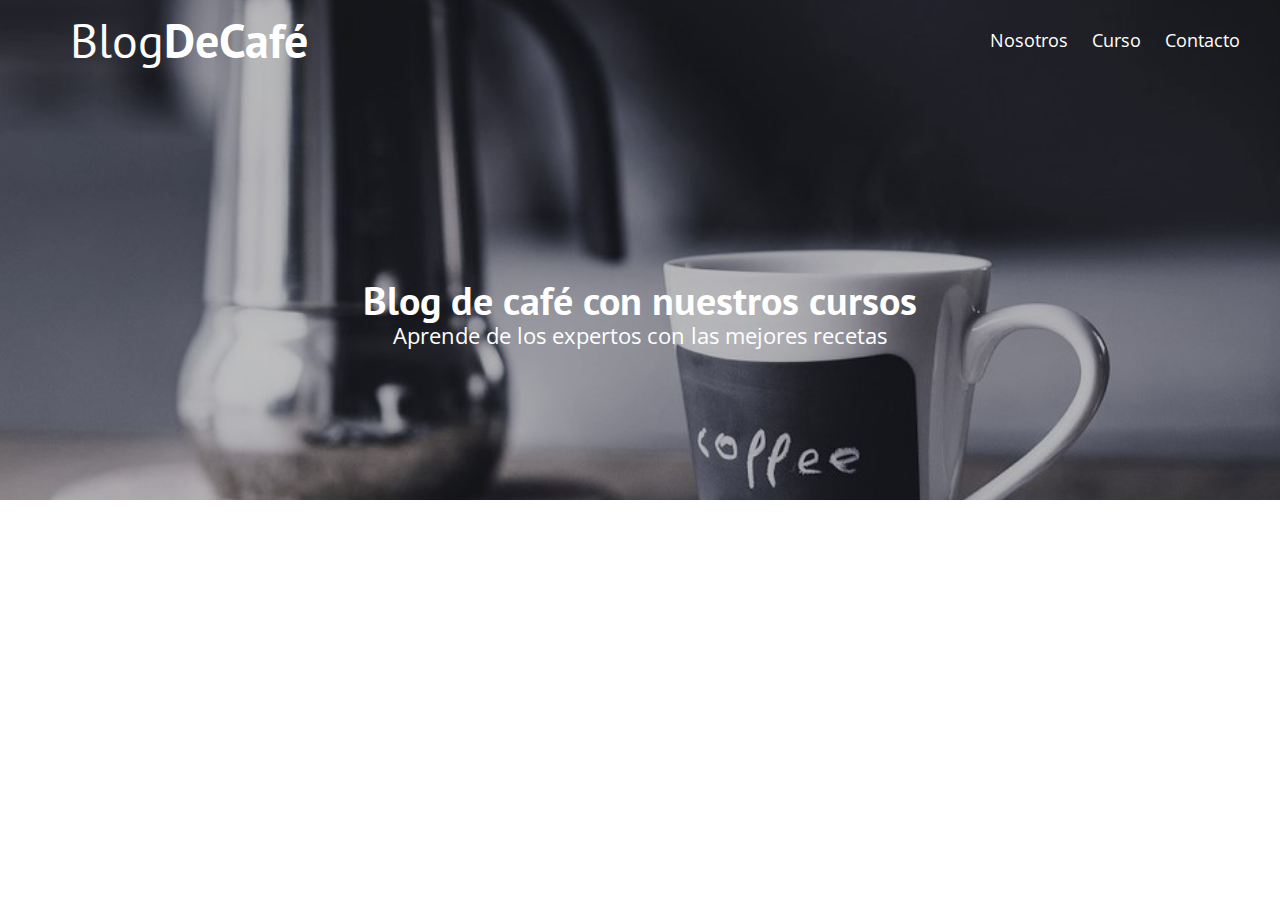
==== index.html @ 4f87769f "header" ====
<!DOCTYPE html>
<html lang="en">
<head>
    <meta charset="UTF-8">
    <meta name="viewport" content="width=device-width, initial-scale=1.0">
    <meta http-equiv="X-UA-Compatible" content="ie=edge">
    <title>BlogCoffe</title>

    <link rel="stylesheet" href="css/normalize.css">
    <link href="https://fonts.googleapis.com/css?family=Open+Sans|PT+Sans:400,700&display=swap" rel="stylesheet">
    <link rel="stylesheet" href="css/style.css">
</head>
<body>
    <header class="site-header">
        <div class="contenedor">
            <div class="barra">
                    <a href="/">
                        <h1 class="no-margin">Blog<span>DeCafé</span></h1>
                    </a>
                    <nav class="navegacion">
                        <a href="#">Nosotros</a>
                        <a href="#">Curso</a>
                        <a href="#">Contacto</a>
                    </nav>
            </div><!--barra-->
            <div class="texto-header">
                <h2 class="no-margin">Blog de café con nuestros cursos </h2>
                <p class="no-margin">Aprende de los expertos con las mejores recetas</p>
            </div>
        </div><!--contenedor-->

    </header>
</body>
</html>
---- css/style.css ----
/* apply a natural box layout model to all elements, but allowing components to change */
html {
    box-sizing: border-box;
    font-size: 62.5%;
    /* 1 rem= 10px */
}
*, *:before, *:after {
    box-sizing: inherit;
}
body{
    font-family: 'Open Sans', sans-serif;
    font-size: 1.6rem;
    line-height: 2rem;
}
/* globales */
.contenedor{
    max-width: 120rem;
    margin: 0 auto;

}
h1,h2,h3,h4,h5{
    font-family: 'PT Sans', sans-serif;
}
h1{
    font-size: 4.8rem;
}
h2{
    font-size: 4rem;
}
h3{
    font-size: 3.2rem;
}
h4{
    font-size: 2.8rem;
}
img{
    max-width: 100%;
}
/* ultilidades */
.centrar-texto{
    text-align: center;
}
.w-100{
    width: 100%;
}
.no-margin{
    margin: 0 !important;
}


/* header */
@media(min-width:768px){
    .barra{
        display: flex;
        justify-content: space-between;
        align-items: center;
    }
}

.site-header{
    background-image: url(../img/d1.jpg);
    background-repeat: no-repeat;
    background-position: center;
    background-size: cover;
    height: 50rem;
}
.site-header a{
    color: white;
    text-decoration: none;
    

}
.site-header h1{
    text-align: center;
    font-weight: 400;
    padding: 3rem;
}
.site-header h1 span{
    text-align: center;
    font-weight: 700;
}



/* navegacion */
.navegacion a{
    text-align: center;
    display: block;
    font-size: 1.8rem;

}
@media (min-width: 768px) {
    .navegacion a{
        display: inline;
        margin-right: 2rem;
    }
    .navegacion a:last-of-type{
        margin: 0;
    }
}
/* header */
.texto-header{
    color: white;
    text-align: center;
    margin-top: 5rem;
    line-height: 4rem;
}
@media (min-width: 768px) {
    .texto-header{
        margin-top: 20rem;
    }
}
.texto-header p{
    font-size: 2.2rem;
    line-height: 3rem;
}
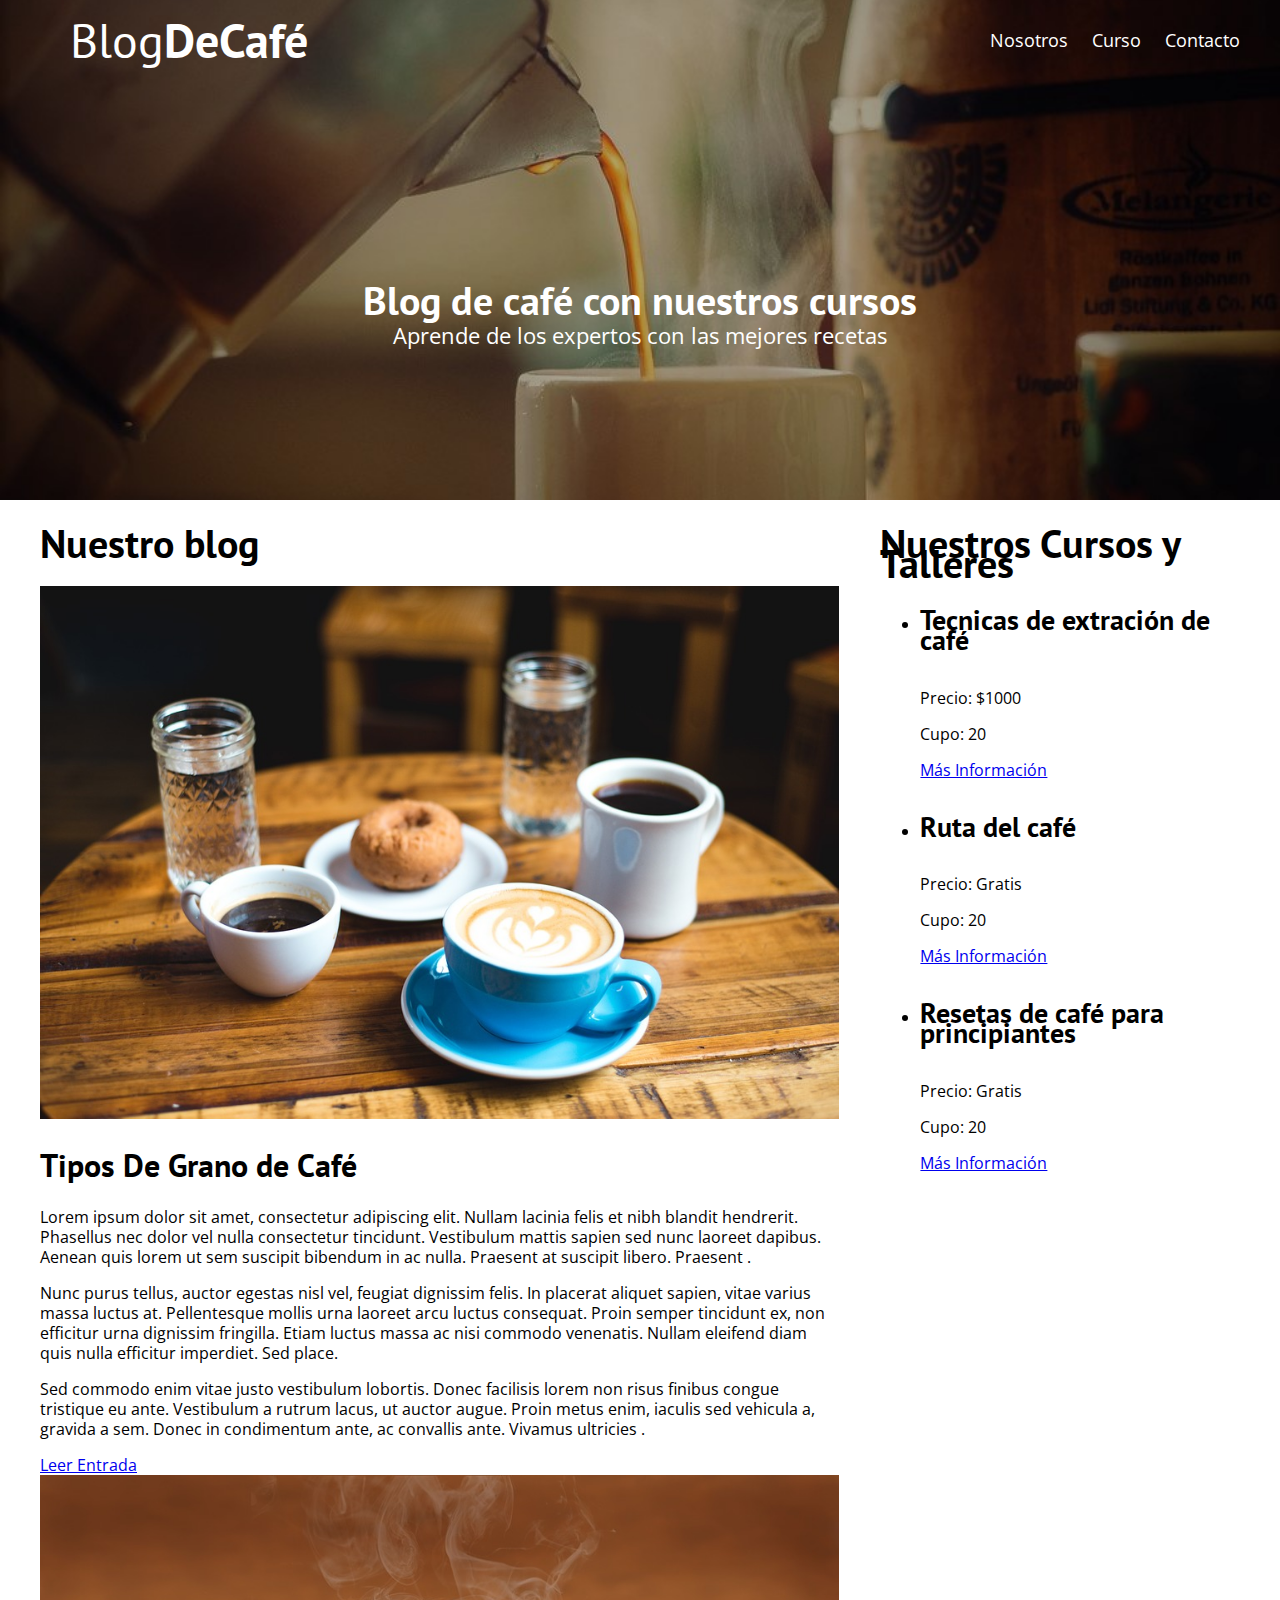
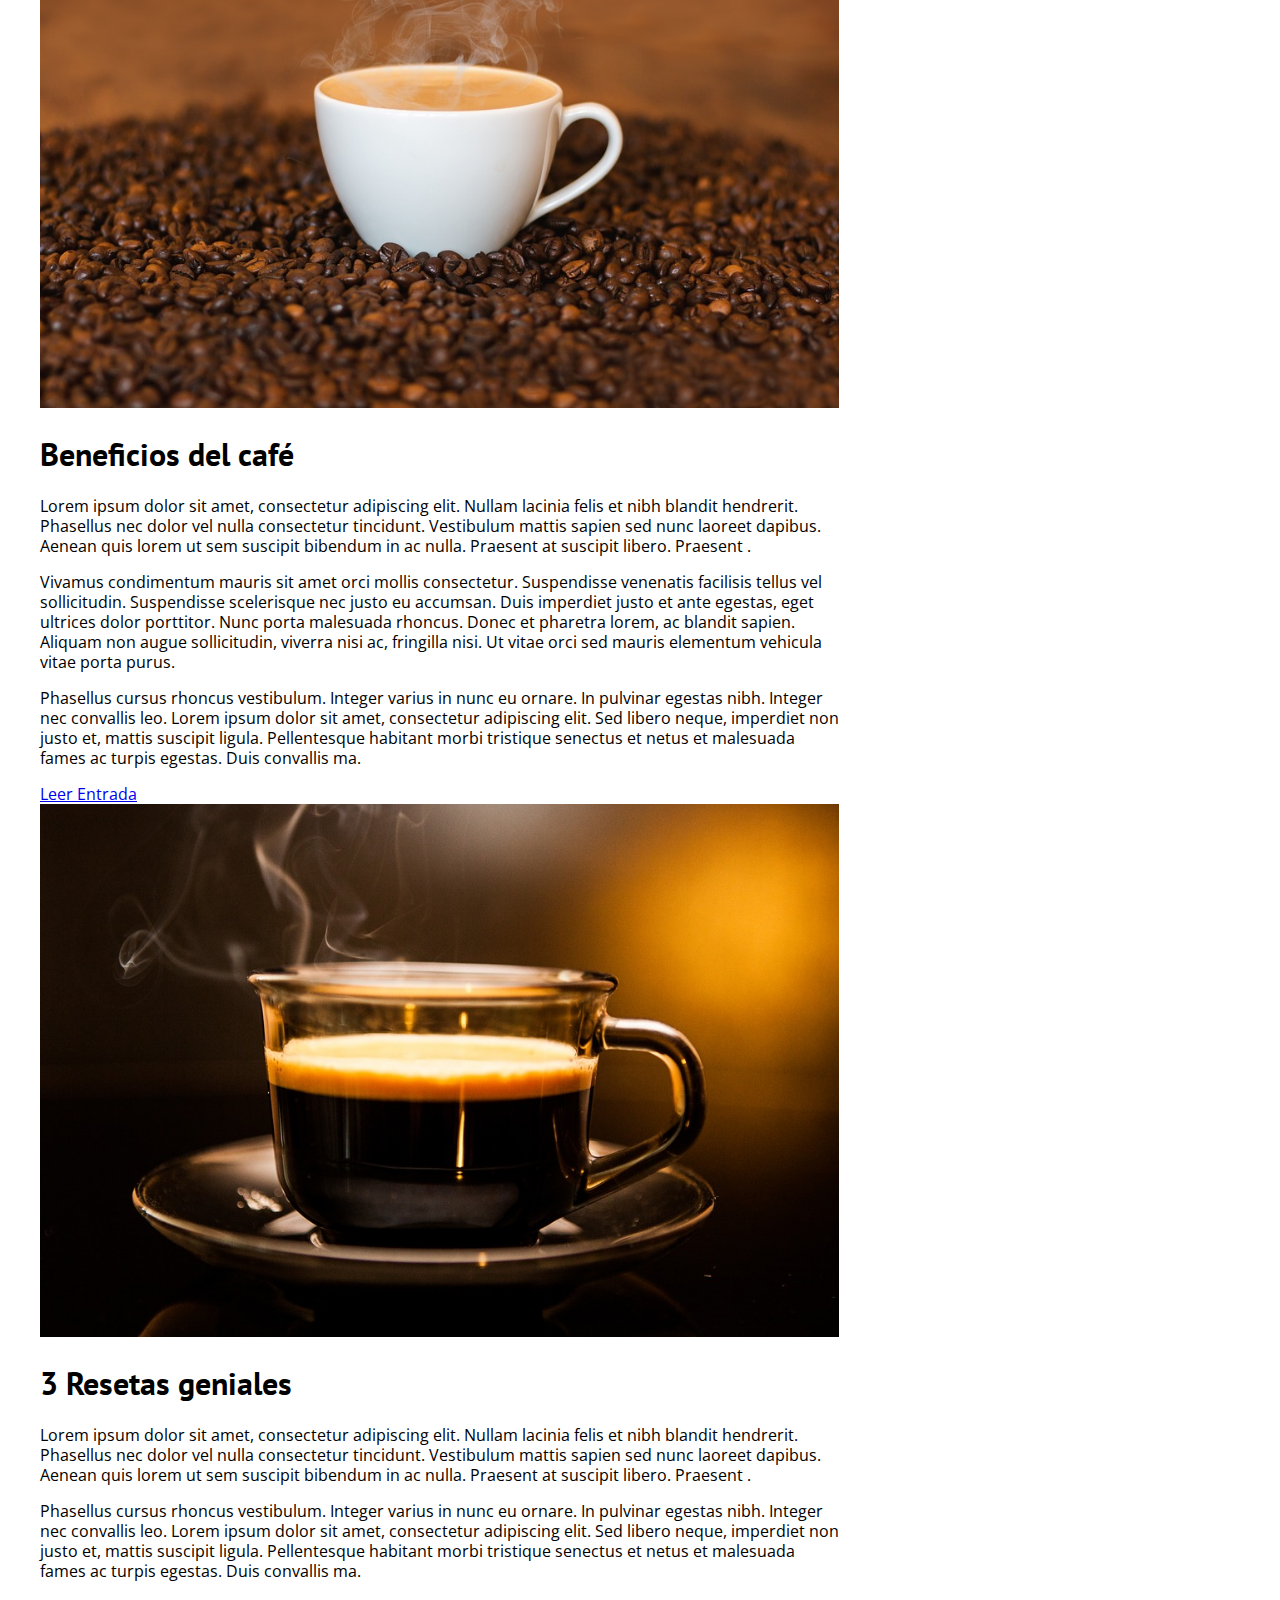
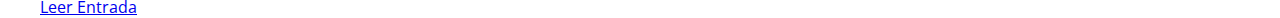
==== commit 3993b995: "-estructura html" ====
--- a/index.html
+++ b/index.html
@@ -30,5 +30,92 @@
         </div><!--contenedor-->
 
     </header>
+    <div class="contenido-principal contenedor">
+        <main class="blog">
+            <h2>Nuestro blog</h2>
+            <article class="entrada-blog">
+                <div class="imagen">
+                    <img src="img/c2.jpg" alt="imagen blog">
+                </div><!---imagen-->
+                <div class="contenido-blog">
+                    <h3>Tipos De Grano de Café</h3>
+                    <p>
+                            Lorem ipsum dolor sit amet, consectetur adipiscing elit. Nullam lacinia felis et nibh blandit hendrerit. Phasellus nec dolor vel nulla consectetur tincidunt. Vestibulum mattis sapien sed nunc laoreet dapibus. Aenean quis lorem ut sem suscipit bibendum in ac nulla. Praesent at suscipit libero. Praesent .
+                    </p>
+                    <p>
+                            Nunc purus tellus, auctor egestas nisl vel, feugiat dignissim felis. In placerat aliquet sapien, vitae varius massa luctus at. Pellentesque mollis urna laoreet arcu luctus consequat. Proin semper tincidunt ex, non efficitur urna dignissim fringilla. Etiam luctus massa ac nisi commodo venenatis. Nullam eleifend diam quis nulla efficitur imperdiet. Sed place.
+                    </p> 
+                    <p>  
+                            Sed commodo enim vitae justo vestibulum lobortis. Donec facilisis lorem non risus finibus congue tristique eu ante. Vestibulum a rutrum lacus, ut auctor augue. Proin metus enim, iaculis sed vehicula a, gravida a sem. Donec in condimentum ante, ac convallis ante. Vivamus ultricies .
+                    </p>  
+                  
+                    <a href="entrada.html" class="btn btn-primario">Leer Entrada</a>
+                </div>
+               
+
+            </article>
+            <article class="entrada-blog">
+                    <div class="imagen">
+                        <img src="img/c1.jpg" alt="imagen blog">
+                    </div><!---imagen-->
+                    <div class="contenido-blog">
+                        <h3>Beneficios del café</h3>
+                        <p>
+                                Lorem ipsum dolor sit amet, consectetur adipiscing elit. Nullam lacinia felis et nibh blandit hendrerit. Phasellus nec dolor vel nulla consectetur tincidunt. Vestibulum mattis sapien sed nunc laoreet dapibus. Aenean quis lorem ut sem suscipit bibendum in ac nulla. Praesent at suscipit libero. Praesent .
+                        </p>
+                     
+                        <p>
+                                Vivamus condimentum mauris sit amet orci mollis consectetur. Suspendisse venenatis facilisis tellus vel sollicitudin. Suspendisse scelerisque nec justo eu accumsan. Duis imperdiet justo et ante egestas, eget ultrices dolor porttitor. Nunc porta malesuada rhoncus. Donec et pharetra lorem, ac blandit sapien. Aliquam non augue sollicitudin, viverra nisi ac, fringilla nisi. Ut vitae orci sed mauris elementum vehicula vitae porta purus.
+                        </p>  
+                        <p>
+                                Phasellus cursus rhoncus vestibulum. Integer varius in nunc eu ornare. In pulvinar egestas nibh. Integer nec convallis leo. Lorem ipsum dolor sit amet, consectetur adipiscing elit. Sed libero neque, imperdiet non justo et, mattis suscipit ligula. Pellentesque habitant morbi tristique senectus et netus et malesuada fames ac turpis egestas. Duis convallis ma.
+                        </p>
+                        <a href="entrada.html" class="btn btn-primario">Leer Entrada</a>
+                    </div>
+                   
+    
+                </article>
+                <article class="entrada-blog">
+                        <div class="imagen">
+                            <img src="img/cafe.jpg" alt="imagen blog">
+                        </div><!---imagen-->
+                        <div class="contenido-blog">
+                            <h3>3 Resetas geniales</h3>
+                            <p>
+                                    Lorem ipsum dolor sit amet, consectetur adipiscing elit. Nullam lacinia felis et nibh blandit hendrerit. Phasellus nec dolor vel nulla consectetur tincidunt. Vestibulum mattis sapien sed nunc laoreet dapibus. Aenean quis lorem ut sem suscipit bibendum in ac nulla. Praesent at suscipit libero. Praesent .
+                            </p>
+                          
+                            <p>
+                                    Phasellus cursus rhoncus vestibulum. Integer varius in nunc eu ornare. In pulvinar egestas nibh. Integer nec convallis leo. Lorem ipsum dolor sit amet, consectetur adipiscing elit. Sed libero neque, imperdiet non justo et, mattis suscipit ligula. Pellentesque habitant morbi tristique senectus et netus et malesuada fames ac turpis egestas. Duis convallis ma.
+                            </p>
+                            <a href="entrada.html" class="btn btn-primario">Leer Entrada</a>
+                        </div>
+         
+                    </article>
+        </main>
+        <aside class="cursos">
+            <h2>Nuestros Cursos y Talleres</h2>
+            <ul class="cursos-lista">
+                <li class="curso">
+                    <h4>Tecnicas de extración de café</h4>
+                    <p>Precio: <span>$1000</span></p>
+                    <p>Cupo: <span>20</span></p>
+                    <a href="cursos.html" class="btn btn-sucundario">Más Información</a>
+                </li>
+                <li class="curso">
+                    <h4>Ruta del café</h4>
+                    <p>Precio: <span>Gratis</span></p>
+                    <p>Cupo: <span>20</span></p>
+                    <a href="cursos.html" class="btn btn-sucundario">Más Información</a>
+                </li>
+                <li class="curso">
+                    <h4>Resetas de café para principiantes</h4>
+                    <p>Precio: <span>Gratis</span></p>
+                    <p>Cupo: <span>20</span></p>
+                    <a href="cursos.html" class="btn btn-sucundario">Más Información</a>
+                </li>
+            </ul>
+        </aside>
+    </div>
 </body>
 </html>--- a/css/style.css
+++ b/css/style.css
@@ -16,6 +16,7 @@
 .contenedor{
     max-width: 120rem;
     margin: 0 auto;
+    width: 95%;
 
 }
 h1,h2,h3,h4,h5{
@@ -58,7 +59,7 @@
 }
 
 .site-header{
-    background-image: url(../img/d1.jpg);
+    background-image: url(../img/c.jpg);
     background-repeat: no-repeat;
     background-position: center;
     background-size: cover;
@@ -114,3 +115,32 @@
     font-size: 2.2rem;
     line-height: 3rem;
 }
+
+/* Contenido principal */
+.contenido-principal{
+    display: flex;
+    flex-wrap: wrap;
+}
+.blog,
+.cursos{
+    flex-grow: 0;
+    flex-shrink: 0;
+    flex-basis: 100%;
+
+}
+.cursos{
+    /* cambia el orden en html y sube una posicion de lugar */
+    order: -1;
+}
+@media (min-width: 768px) {
+    .contenido-principal{
+        justify-content: space-between;
+    }
+    .blog{
+        flex-basis: 66.6%;
+    }
+    .cursos{
+        flex-basis: calc(33.3% - 4rem);
+        order: 2;
+    }
+}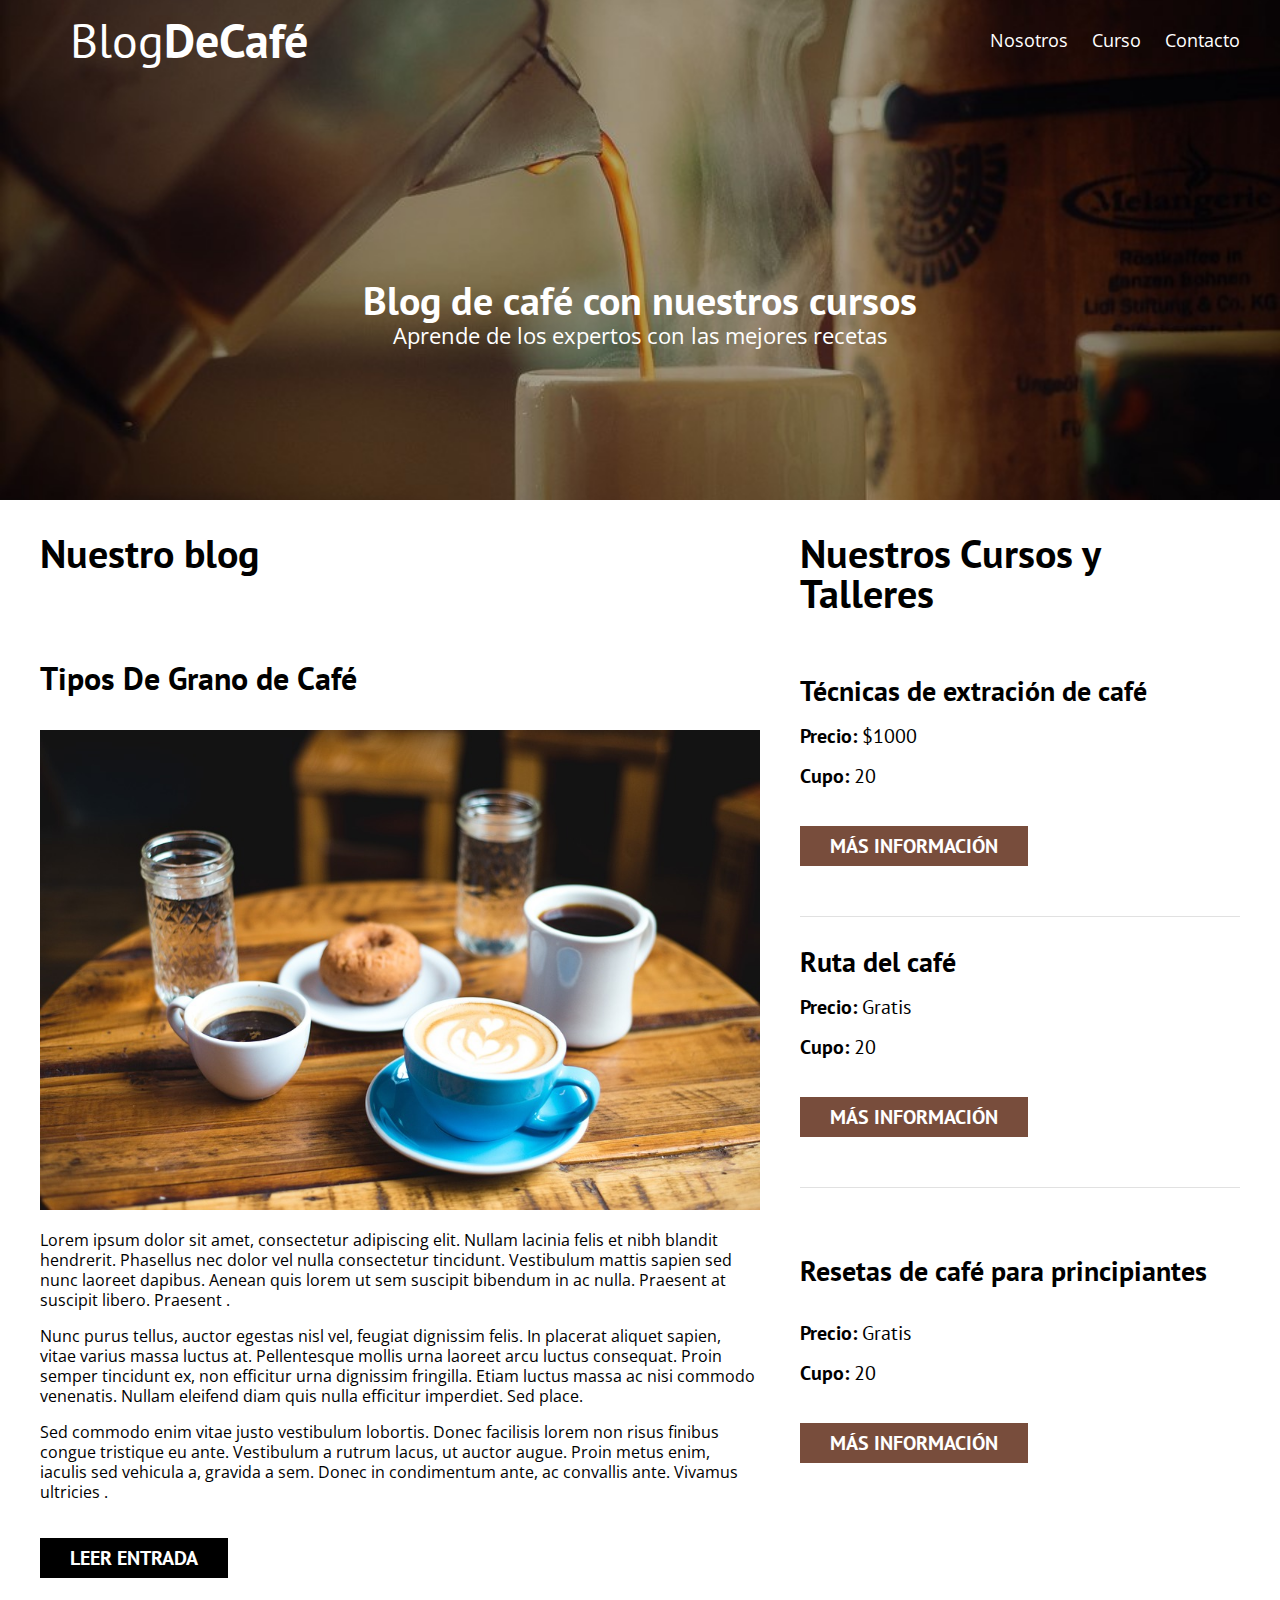
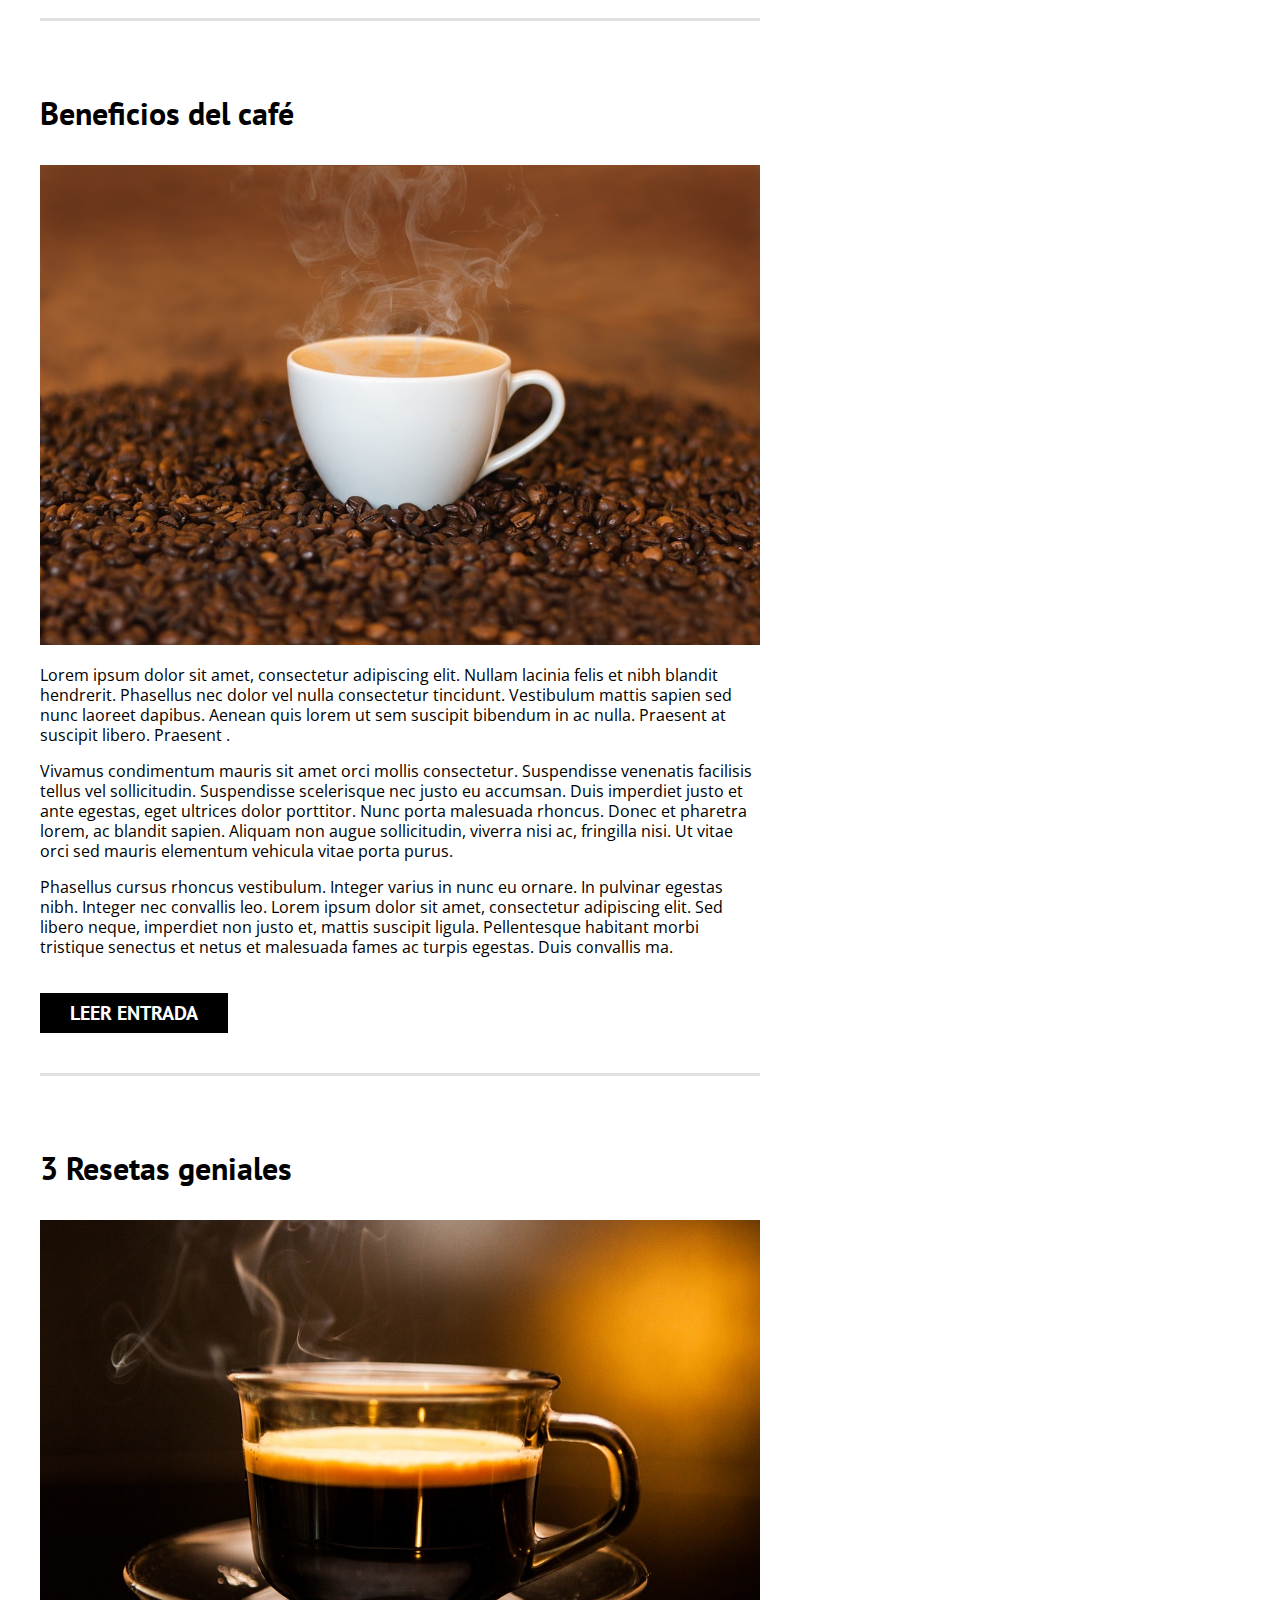
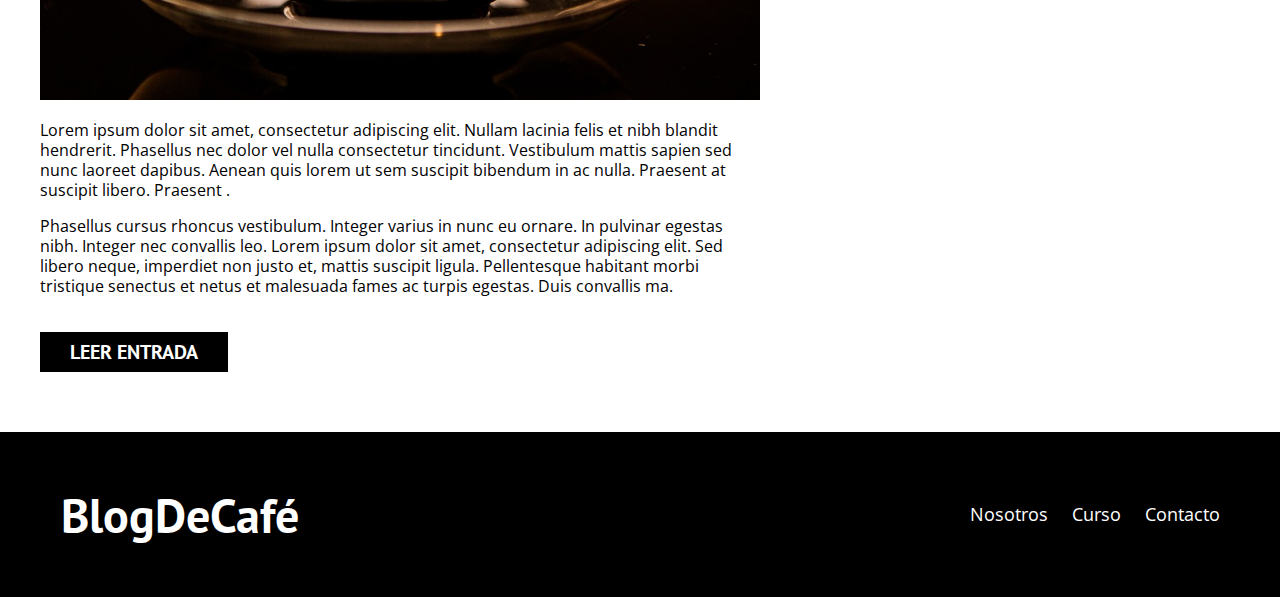
==== commit 0b49773e: "Fin de css curso" ====
--- a/index.html
+++ b/index.html
@@ -7,6 +7,7 @@
     <title>BlogCoffe</title>
 
     <link rel="stylesheet" href="css/normalize.css">
+    <link href="https://fonts.googleapis.com/css?family=PT+Sans:400,700&display=swap" rel="stylesheet">
     <link href="https://fonts.googleapis.com/css?family=Open+Sans|PT+Sans:400,700&display=swap" rel="stylesheet">
     <link rel="stylesheet" href="css/style.css">
 </head>
@@ -18,9 +19,9 @@
                         <h1 class="no-margin">Blog<span>DeCafé</span></h1>
                     </a>
                     <nav class="navegacion">
-                        <a href="#">Nosotros</a>
-                        <a href="#">Curso</a>
-                        <a href="#">Contacto</a>
+                            <a href="nosotros.html">Nosotros</a>
+                            <a href="cursos.html">Curso</a>
+                            <a href="contacto.html">Contacto</a>
                     </nav>
             </div><!--barra-->
             <div class="texto-header">
@@ -34,11 +35,12 @@
         <main class="blog">
             <h2>Nuestro blog</h2>
             <article class="entrada-blog">
-                <div class="imagen">
-                    <img src="img/c2.jpg" alt="imagen blog">
-                </div><!---imagen-->
+
                 <div class="contenido-blog">
                     <h3>Tipos De Grano de Café</h3>
+                    <div class="imagen">
+                            <img src="img/c2.jpg" alt="imagen blog">
+                    </div><!---imagen-->
                     <p>
                             Lorem ipsum dolor sit amet, consectetur adipiscing elit. Nullam lacinia felis et nibh blandit hendrerit. Phasellus nec dolor vel nulla consectetur tincidunt. Vestibulum mattis sapien sed nunc laoreet dapibus. Aenean quis lorem ut sem suscipit bibendum in ac nulla. Praesent at suscipit libero. Praesent .
                     </p>
@@ -55,11 +57,12 @@
 
             </article>
             <article class="entrada-blog">
-                    <div class="imagen">
-                        <img src="img/c1.jpg" alt="imagen blog">
-                    </div><!---imagen-->
+
                     <div class="contenido-blog">
                         <h3>Beneficios del café</h3>
+                        <div class="imagen">
+                                <img src="img/c1.jpg" alt="imagen blog">
+                        </div><!---imagen-->
                         <p>
                                 Lorem ipsum dolor sit amet, consectetur adipiscing elit. Nullam lacinia felis et nibh blandit hendrerit. Phasellus nec dolor vel nulla consectetur tincidunt. Vestibulum mattis sapien sed nunc laoreet dapibus. Aenean quis lorem ut sem suscipit bibendum in ac nulla. Praesent at suscipit libero. Praesent .
                         </p>
@@ -76,11 +79,12 @@
     
                 </article>
                 <article class="entrada-blog">
-                        <div class="imagen">
-                            <img src="img/cafe.jpg" alt="imagen blog">
-                        </div><!---imagen-->
+
                         <div class="contenido-blog">
                             <h3>3 Resetas geniales</h3>
+                            <div class="imagen">
+                                    <img src="img/cafe.jpg" alt="imagen blog">
+                                </div><!---imagen-->
                             <p>
                                     Lorem ipsum dolor sit amet, consectetur adipiscing elit. Nullam lacinia felis et nibh blandit hendrerit. Phasellus nec dolor vel nulla consectetur tincidunt. Vestibulum mattis sapien sed nunc laoreet dapibus. Aenean quis lorem ut sem suscipit bibendum in ac nulla. Praesent at suscipit libero. Praesent .
                             </p>
@@ -97,25 +101,39 @@
             <h2>Nuestros Cursos y Talleres</h2>
             <ul class="cursos-lista">
                 <li class="curso">
-                    <h4>Tecnicas de extración de café</h4>
+                    <h4 class="no-margin">Técnicas de extración de café</h4>
                     <p>Precio: <span>$1000</span></p>
                     <p>Cupo: <span>20</span></p>
-                    <a href="cursos.html" class="btn btn-sucundario">Más Información</a>
+                    <a href="cursos.html" class="btn btn-secundario">Más Información</a>
                 </li>
                 <li class="curso">
-                    <h4>Ruta del café</h4>
+                    <h4 class="no-margin">Ruta del café</h4>
                     <p>Precio: <span>Gratis</span></p>
                     <p>Cupo: <span>20</span></p>
-                    <a href="cursos.html" class="btn btn-sucundario">Más Información</a>
+                    <a href="cursos.html" class="btn btn-secundario">Más Información</a>
                 </li>
                 <li class="curso">
                     <h4>Resetas de café para principiantes</h4>
                     <p>Precio: <span>Gratis</span></p>
                     <p>Cupo: <span>20</span></p>
-                    <a href="cursos.html" class="btn btn-sucundario">Más Información</a>
+                    <a href="cursos.html" class="btn btn-secundario">Más Información</a>
                 </li>
             </ul>
         </aside>
     </div>
+    <footer class="site-footer">
+        <div class="barra contenedor">
+            <a href="/">
+                <h1>Blog<span>DeCafé</span></h1>
+            </a>
+            <nav class="navegacion">
+                    <a href="nosotros.html">Nosotros</a>
+                    <a href="cursos.html">Curso</a>
+                    <a href="contacto.html">Contacto</a>
+            </nav>
+
+        </div>
+
+    </footer>
 </body>
 </html>--- a/css/style.css
+++ b/css/style.css
@@ -24,15 +24,20 @@
 }
 h1{
     font-size: 4.8rem;
+    
 }
 h2{
     font-size: 4rem;
+    line-height: 4rem;
+
 }
 h3{
     font-size: 3.2rem;
+    line-height: 4rem;
 }
 h4{
     font-size: 2.8rem;
+    line-height: 3rem;
 }
 img{
     max-width: 100%;
@@ -46,6 +51,55 @@
 }
 .no-margin{
     margin: 0 !important;
+}
+
+/* Grid */
+@media (min-width: 768px) {
+    .grid{
+        display: flex;
+        justify-content: space-between;
+    }
+    .columnas-8{
+        flex: 0 0 calc(66.6% - 1rem);
+    }
+    .columnas-6{
+        flex: 0 0 calc(50% - 1rem);
+    }
+
+    .columnas-4{
+        flex: 0 0 calc(33.3% - 1rem);
+    }
+    
+}
+
+
+/* Botones */
+.btn{
+    border: none;
+    display: block;
+    padding: 1rem 3rem;
+    color: white;
+    text-decoration: none;
+    margin-top: 2rem;
+    font-family: 'PT Sans', sans-serif;
+    font-weight: 700;
+    text-transform: uppercase;
+    font-size: 2rem;
+    margin: 2rem 0;
+    text-align: center;
+}
+@media (min-width: 768px) {
+    .btn{
+        display: inline-block;
+
+    }
+}
+.btn-primario{
+    color: white;
+    background-color: black;
+}
+.btn-secundario{
+    background-color: #784d3c;
 }
 
 
@@ -88,6 +142,8 @@
     text-align: center;
     display: block;
     font-size: 1.8rem;
+    text-decoration: none;
+    color: white;
 
 }
 @media (min-width: 768px) {
@@ -132,15 +188,87 @@
     /* cambia el orden en html y sube una posicion de lugar */
     order: -1;
 }
+.cursos h2{
+    line-height: 4rem;
+}
+
+li h4{
+    line-height: 3rem;
+}
+.entrada-blog{
+    margin-bottom: 2rem;
+    border-bottom: 3px solid #e1e1e1;
+    padding: 2rem 0 2rem 0;
+}
+.entrada-blog:last-of-type{
+    border-bottom: none;
+    
+}
 @media (min-width: 768px) {
     .contenido-principal{
         justify-content: space-between;
     }
     .blog{
-        flex-basis: 66.6%;
+        flex-basis: 60%;
     }
     .cursos{
-        flex-basis: calc(33.3% - 4rem);
+        flex-basis: calc(40% - 4rem);
         order: 2;
     }
+    .cursos h2{
+        line-height: 4rem;
+    }
+    li h4{
+        line-height: 3rem;
+    }
+    
+}
+
+
+/* Cursos Lista */
+
+.cursos-lista{
+    padding: 0;
+    list-style: none;
+}
+.curso{
+    padding-top: 3rem;
+    padding-bottom: 3rem;
+    border-bottom: 1.5px solid #e1e1e1;
+}
+.curso:last-of-type{
+    border: none;
+}
+.curso p{
+    font-family: 'PT Sans', sans-serif;
+    font-weight: 700;
+    font-size: 2rem;
+}
+.curso p span, .curso p.descripcion{
+    font-weight: 400;
+}
+
+
+
+/* Footer */
+.site-footer{
+    background-color: black;
+    padding: 4rem 3rem;
+    text-align: center;
+    align-items: center;
+
+}
+.site-footer p{
+    color: white;
+    font-size: 4rem;
+    font-weight: 400;
+    font-family: 'PT Sans',sans-serif;
+}
+.barra.contenedor span{
+    font-weight: bold;
+}
+.barra a{
+    color: white;
+    text-decoration: none;
+    
 }